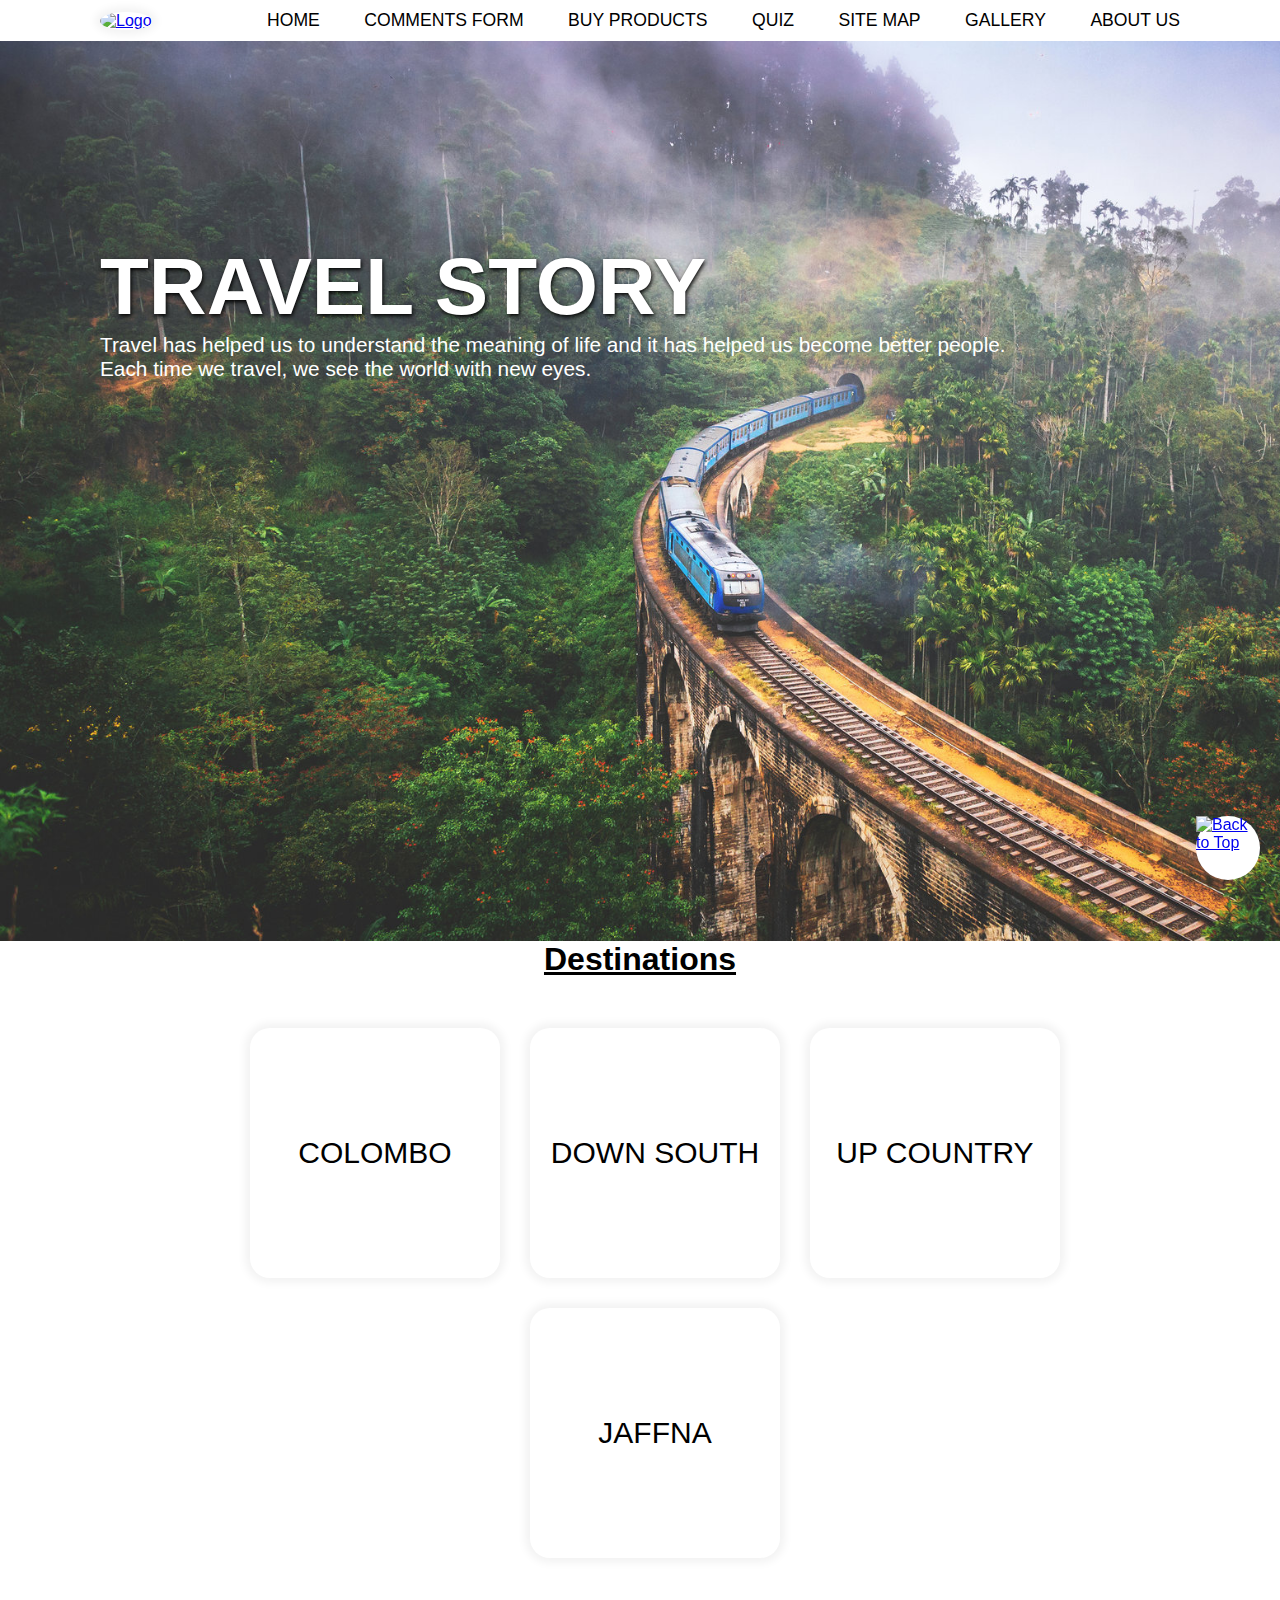
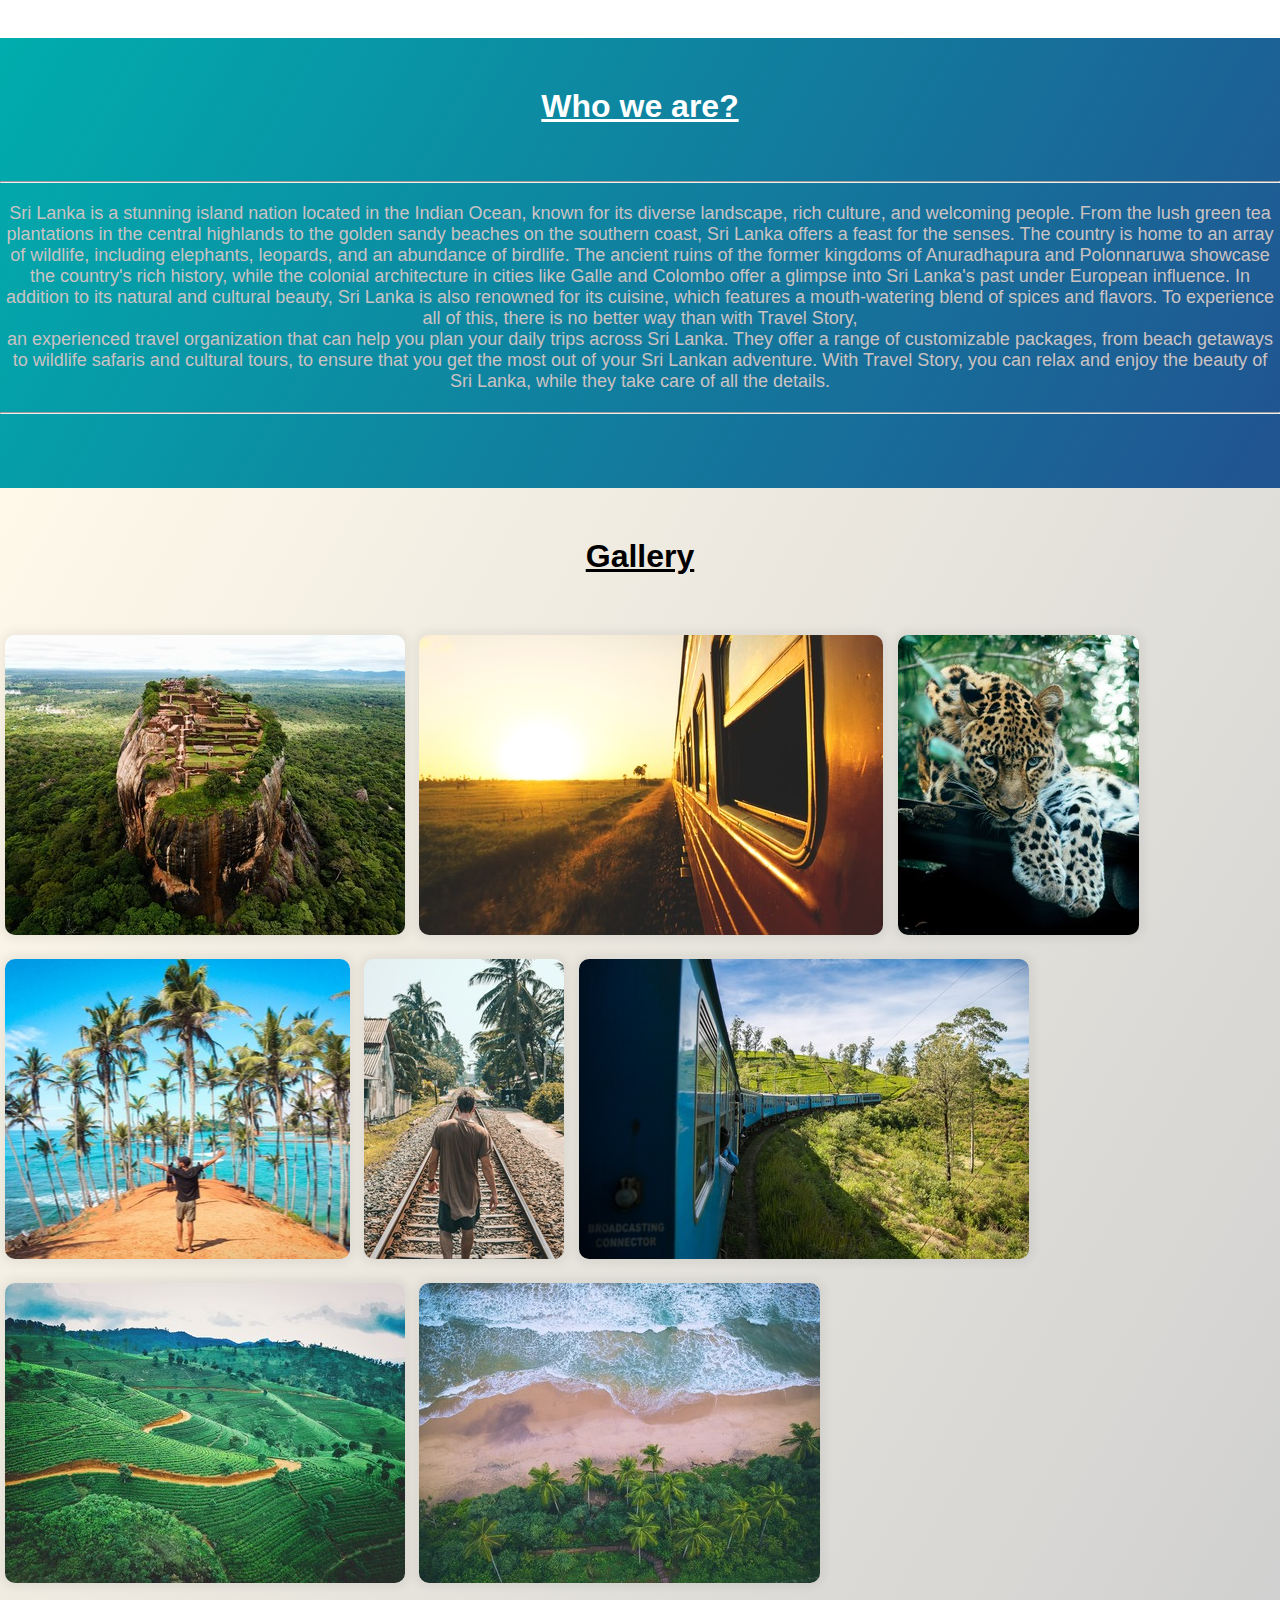
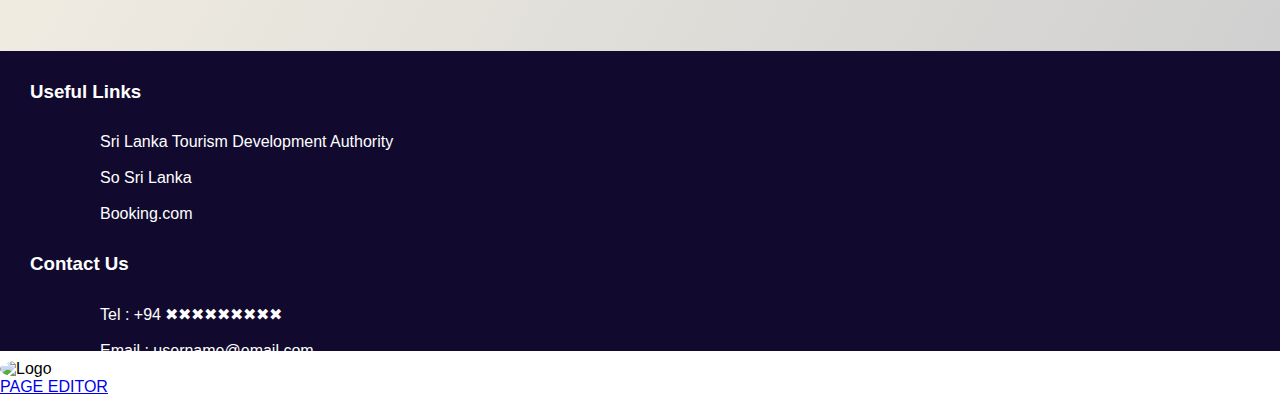
==== index.html @ 73f78dba "Rename mainpage.html to index.html" ====
<!DOCTYPE html>
<html lang="en">

<head>
    <meta http-equiv="refresh" url="3; url=https://www.google.lk/">
    <meta charset="UTS-8">
    <link rel="stylesheet" href="mainpagestyle.css">
    <title>Travel Story</title>
</head>

<body>


    <!--Back to top button-->
    <div id="backtotop">
        <a href="mainpage.html"><span id="backtotop_value"><img src="images/chevrons.png" alt="Back to Top"></span></a>
    </div>

    <!--Navigation bar-->
    <header>
        <span class="logo"><a href="mainpage.html"><img src="images/Travel Story.png" alt="Logo" width="40px" height="40px" style="border-radius: 50%;"></a></span>
        <nav class="navigation">
            <span class="primary-nav-bar">
                <a href="mainpage.html">HOME</a>
                <a href="commentsform.html">COMMENTS FORM</a>
                <a href="buyproducts.html">BUY PRODUCTS</a>
                <a href="quiz.html">QUIZ</a>
                <a href="sitemap.html">SITE MAP</a>
                <a href="gallery.html">GALLERY</a>
                <a href="aboutus.html">ABOUT US</a>
            </span>
        </nav>
    </header>
    <!--Navigation bar-->

    <div class="content">


        <div class="section_1">
            <div class="background-image">
                <div class="maintext">
                    <h1>TRAVEL STORY</h1>
                    <p class="center_para">Travel has helped us to understand the meaning of life and it has helped us
                        become better people.</p>
                    <p class="center_para">Each time we travel, we see the world with new eyes.</p>
                </div>
            </div>
        </div>

        <div class="section_2">
            <h2 class="destination">Destinations</h2>
            <div class="squreline">
                <span class="squre1">
                    <a href="colombo.html">
                        <div class="squre">COLOMBO</div>
                    </a>
                </span>
                <span class="squre2">
                    <a href="downsouth.html">
                        <div class="squre">DOWN SOUTH</div>
                    </a>
                </span>
                <span class="squre3">
                    <a href="#">
                        <div class="squre">UP COUNTRY</div>
                    </a>
                </span>
                <span class="squre4">
                    <a href="#">
                        <div class="squre">JAFFNA</div>
                    </a>
                </span>
            </div>
        </div>

        <div class="section_3">
            <h2 class="sometext">Who we are?</h2>
            <br><br>
            <hr>
            <p class="para_1">
                <span class="highlight">Sri Lanka</span> is a stunning island nation located in the Indian Ocean, known for its diverse landscape, rich culture, and welcoming people. 
                From the lush green tea plantations in the central highlands to the golden sandy beaches on the southern coast, Sri Lanka offers a feast for the senses. 
                The country is home to an array of wildlife, including elephants, leopards, and an abundance of birdlife. 
                The ancient ruins of the former kingdoms of Anuradhapura and Polonnaruwa showcase the country's rich history, while the colonial architecture in cities like Galle and Colombo offer a glimpse into Sri Lanka's past under European influence. 
                In addition to its natural and cultural beauty, Sri Lanka is also renowned for its cuisine, which features a mouth-watering blend of spices and flavors. 
                To experience all of this, there is no better way than with <span class="highlight">Travel Story</span>,<br> an experienced travel organization that can help you plan your daily trips across Sri Lanka. 
                They offer a range of customizable packages, from beach getaways to wildlife safaris and cultural tours, to ensure that you get the most out of your Sri Lankan adventure. 
                With Travel Story, you can relax and enjoy the beauty of Sri Lanka, while they take care of all the details.
            </p>
            <hr>
            <br><br><br>
        </div>

        <div class="section_4">
            <h2 class="gallery">Gallery</h2>
            <div class="image image1"></div>
            <div class="image image2"></div>
            <div class="image image3"></div>
            <div class="image image4"></div>
            <div class="image image5"></div>
            <div class="image image6"></div>
            <div class="image image7"></div>
            <div class="image image8"></div>
            <br><br><br><br>
        </div>

        <!--Bottom of the page-->
        <div class="footer">
            <div class="footer_main_section">
                <div class="footer_section_1">
                    <h3 class="footerlinkhead">Useful Links</h3>
                    <a class="link" href="https://www.sltda.gov.lk/en" target="_blank">Sri Lanka Tourism Development
                        Authority</a>
                    <br><br>
                    <a class="link" href="https://www.srilanka.travel" target="_blank">So Sri Lanka</a>
                    <br><br>
                    <a class="link" href="https://www.booking.com" target="_blank">Booking.com</a>
                </div>

                <div class="footer_section_2">
                    <h3 class="footerhead">Contact Us</h3>
                    <p class="link_des" style="display: inline;">Tel : </p><a class="link" href="tel:+94942223333">
                        +94 &#10006&#10006&#10006&#10006&#10006&#10006&#10006&#10006&#10006</a></li><br><br>
                    <p class="link_des" style="display: inline;">Email : </p><a class="link" href="mailto: username@email.com">
                        username@email.com
                    </a>
                </div>
            </div>
            <div class="logo_picture">
                <img src="images/Travel Story.png" alt="Logo" width="256px" height="256px" style="border-radius: 50%;">
            </div>
            <div class="pageEditor">
                <div class="pageEditor-btn">
                    <a href="page_editor_st2.html">PAGE EDITOR</a>
                </div>
            </div>
        </div>

    </div>

</body>

</html>
---- mainpagestyle.css ----
* {
    margin: 0;
    padding: 0;
    box-sizing: border-box;
    font-family: 'Poppins', sans-serif;
}

body {
    color: black;
}

#backtotop {
    background-color: white;
    color: black;
    position: fixed;
    bottom: 20px;
    right: 20px;
    width: 64px;
    height: 64px;
    border-radius: 50%;
    z-index: 99;
}

header {
    background-color: #ffffff;
    color: black;
    text-decoration: none;
    top: 0;
    left: 0;
    width: 100%;
    padding: 10px 100px;
    display: flex;
    justify-content: space-between;
    align-items: center;
    z-index: 99;
}

header .logo img {
    box-shadow: 0 0 8px 5px rgb(0, 0, 0, 0.05);
    border-radius: 50%;
    border: #000000;
}

.navigation a {
    color: black;
    position: relative;
    font-size: 1.1em;
    text-decoration: none;
    font-weight: 500;
    margin-left: 40px;
}

.navigation a::after {
    content: '';
    position: absolute;
    left: 0;
    bottom: -6px;
    width: 100%;
    height: 3px;
    background-color: black;
    border-radius: 5px;
    transform-origin: right;
    transform: scaleX(0);
    transition: transform .5s;
}

.navigation a:hover::after {
    transform-origin: left;
    transform: scaleX(1);
}

.nav-2 {
    background-color: #cbc2c2;
    opacity: 0.3;
    position: sticky;
    top: 0;
}

/* inter section navigation bottons */
.nav-2 .inter-section-navbar {
    padding: 10px 200px;
    
    display: flex;
    flex-wrap: wrap;
    justify-content: space-between;
    align-items: center;

}

.inter-section-navbar .button {
    opacity: 1.0;
    width: 100px;
    text-align: center;
    padding: 5px;
    border: 2px solid #000000;
    border-radius: 15px;
    position: relative;
    overflow: hidden;
    display: flex;
    align-items: center;
    flex-direction: column;
    justify-content: center;
    transition: transform 0.5s;
    box-shadow: 0 0 8px 5px rgba(0, 0, 0, 0.05);
    z-index: 99;
}

.inter-section-navbar .button a {
    text-decoration: none;
    color: #000000;
    z-index: 99;
}

.inter-section-navbar .button a .nav_txt {
    font-size: 30px;
    line-height: 80px;
    position: relative;
    z-index: 10;
    transition: color 0.5s;
  }

.inter-section-navbar .button::after {
    content: '';
    width: 100%;
    height: 100%;
    top: -30px;
    left: 0;
    background: linear-gradient(-60deg, #215391, #00adad);
    position: absolute;
    transition: 0.3s;
    z-index: -1;
}

.inter-section-navbar .button:hover::after {
    top: 0;
}

.inter-section-navbar .button a:hover {
    color: #ffffff;
}

.inter-section-navbar .button a:hover {
}




.section_1 {
    height: 850px;
    
    /*background: linear-gradient(-60deg, #215391, #00adad);*/
}

.section_1 .background-image {
    background-image: url(images/nine-archs-brige\ \(1\).jpg);
    background-size: cover;
    background-repeat: no-repeat;
    height: 100vh;
}

.section_1 .maintext {
    padding: 200px 0 0 100px;
    z-index: 99;
}

h1 {
    color: white;
    font-size: 5em;
    text-shadow: 1px 2px 4px black;
}

.center_para {
    font-size: 1.3em;
    color: #ffffff;
}

.section_2 {

}

/* Default styles */
.destination {
    margin-top: 50px;
    text-align: center;
    text-decoration: underline;
    font-size: 2.0em;
  }
  
  .squreline {
    padding: 50px 10%;
    display: flex;
    flex-wrap: wrap;
    justify-content: center;
    align-items: center;
  }
  
  .squreline a {
    width: 250px;
    height: 250px;
    text-align: center;
    text-decoration: none;
    color: black;
    box-shadow: 0 0 8px 5px rgba(0, 0, 0, 0.05);
    margin: 0 0 30px 30px;
    border-radius: 20px;
    position: relative;
    overflow: hidden;
    display: flex;
    align-items: center;
    flex-direction: column;
    justify-content: center;
    transition: transform 0.5s;
  }
  
  .squreline a .squre {
    font-size: 30px;
    line-height: 80px;
    position: relative;
    z-index: 10;
    transition: color 0.5s;
  }
  
  /* Media query for smaller screens*/
  @media screen and (max-width: 0px) {
    .squreline {
      padding: 50px 5%;
    }
  
    .squreline a {
      width: 200px;
      height: 200px;
      margin: 0 10px;
      font-size: 20px;
      line-height: 60px;
    }
  }

.squreline a::after {
    content: '';
    width: 100%;
    height: 100%;
    top: -260px;
    left: 0;
    position: absolute;
    transition: 0.5s;
    background: linear-gradient(-60deg, #215391, #00adad);
}

/*.squreline .squre1 a::after {
    background: linear-gradient(-60deg, #bc3f11, #dac237);
}

.squreline .squre2 a::after {
    background: linear-gradient(-60deg, #6f2191, #ad009c);
}

.squreline .squre3 a::after {
    background: linear-gradient(-60deg, #185e13, #4aec29);
}

.squreline .squre4 a::after {
    background: linear-gradient(-60deg, #7f2246, #ff88b6);
}*/

.squreline a:hover::after {
    top: 0;
}

.squreline a:hover .squre {
    color: white;
}

.squreline a:hover {
    transform: translateY(-10px);
}

.section_3 {
    background: linear-gradient(-60deg, #215391, #00adad);
}

.sometext {
    padding-top: 50px;
    color: white;
    text-align: center;
    text-decoration: underline;
    font-size: 2.0em;
}

hr {
    margin-top: 20px;
    margin-bottom: 20px;
}

.para_1 {
    text-align: center;
    color: #cbc2c2;
    font-size: 18px;
}

.section_4 {
    background: linear-gradient(-60deg, #d0d0d0, #fff9ea)
}

.gallery {
    padding: 50px;
    text-align: center;
    text-decoration: underline;
    font-size: 2.0em;
}

.image {
    background-repeat: no-repeat;
    display: inline-block;
    border-radius: 10px;
    padding: 15px 25px;
    box-sizing: border-box;
    margin: 10px 5px;
    background-position: center;
    box-shadow: 0 0 8px 5px rgb(0, 0, 0, 0.05);
    transition: transform 0.5s;
}

.image:hover {
    transform: translateY(-10px);
}

.image1 {
    width: 400px;
    height: 300px;
    background-image: url(images/dylan-shaw-smUAKwMT8XA-unsplash\ \(1\).jpg);
}


.image2 {
    width: 464px;
    height: 300px;
    background-image: url(images/nilantha-sanjeewa-wyUWxYTW0PQ-unsplash\ \(1\).jpg);
}

.image3 {
    width: 241px;
    height: 300px;
    background-image: url(images/tobias-tullius-IiE50WMRa7I-unsplash\ \(1\).jpg);
}

.image4 {
    width: 345px;
    height: 300px;
    background-image: url(images/farhath-firows-vo0mwCg5FJc-unsplash\ \(1\).jpg);
}

.image5 {
    width: 200px;
    height: 300px;
    background-image: url(images/oliver-sjostrom-oixyQdGBkwQ-unsplash\ \(1\).jpg);
}

.image6 {
    width: 450px;
    height: 300px;
    background-image: url(images/egle-sidaraviciute-TsyNiYziKiQ-unsplash\ \(1\).jpg);
}

.image7 {
    width: 400px;
    height: 300px;
    background-image: url(images/jaromir-kavan-i9eaAR4dWi8-unsplash\ \(1\).jpg);
}

.image8 {
    width: 401px;
    height: 300px;
    background-image: url(images/road-trip-with-raj-0uI8LANIe0A-unsplash\ \(1\).jpg);
}

.footer {
    background-color: #110a2e;
    height: 300px;
}

.footerhead {
    padding: 30px;
    color: white;
    width: 160px;
}

.footerlinkhead {
    padding: 30px;
    color: white;
    width: 180px;
}

.footer .footer_section_1 .link {
    margin-left: 100px;
    color: white;
    text-decoration: none;
}

.footer .footer_section_1 .link a {
    color: white;
    text-decoration: none;
}

.footer .footer_section_2 .link_des {
    margin-left: 100px;
    color: white;
    text-decoration: none;
}

.footer .footer_section_2 .link {
    color: white;
    text-decoration: none;
}

/*.footer .footer_section_2 .link a {
    color: white;
    text-decoration: none;
}
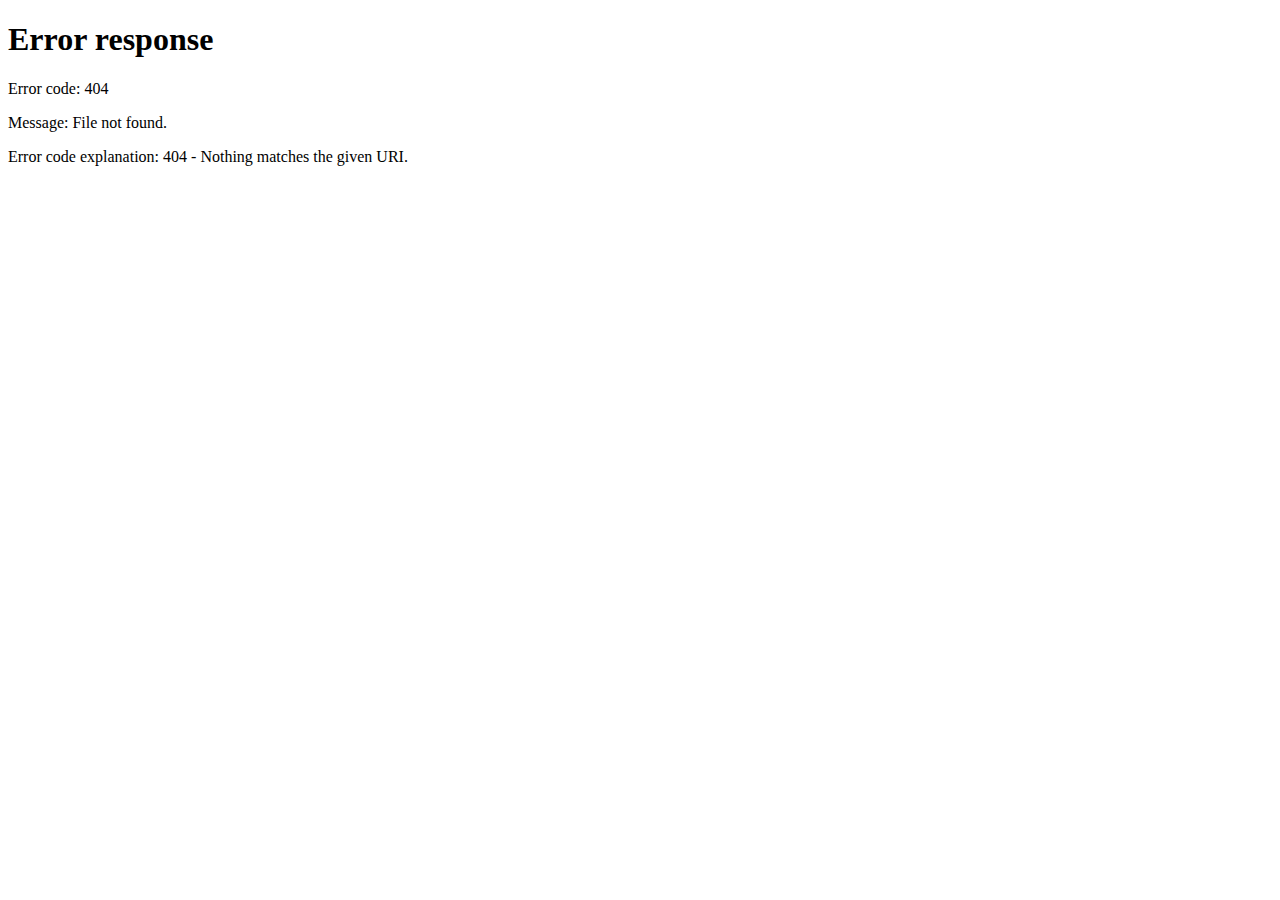
==== commit a77e1edb: "Create index.html" ====
--- a/index.html
+++ b/index.html
@@ -1,143 +1,20 @@
 <!DOCTYPE html>
 <html lang="en">
-
 <head>
-    <meta http-equiv="refresh" url="3; url=https://www.google.lk/">
-    <meta charset="UTS-8">
-    <link rel="stylesheet" href="mainpagestyle.css">
-    <title>Travel Story</title>
+    <meta charset="UTF-8">
+    <meta name="viewport" content="width=device-width, initial-scale=1.0">
+    <title>Your Website</title>
 </head>
-
 <body>
 
+<!-- Your existing content in index.html -->
 
-    <!--Back to top button-->
-    <div id="backtotop">
-        <a href="mainpage.html"><span id="backtotop_value"><img src="images/chevrons.png" alt="Back to Top"></span></a>
-    </div>
-
-    <!--Navigation bar-->
-    <header>
-        <span class="logo"><a href="mainpage.html"><img src="images/Travel Story.png" alt="Logo" width="40px" height="40px" style="border-radius: 50%;"></a></span>
-        <nav class="navigation">
-            <span class="primary-nav-bar">
-                <a href="mainpage.html">HOME</a>
-                <a href="commentsform.html">COMMENTS FORM</a>
-                <a href="buyproducts.html">BUY PRODUCTS</a>
-                <a href="quiz.html">QUIZ</a>
-                <a href="sitemap.html">SITE MAP</a>
-                <a href="gallery.html">GALLERY</a>
-                <a href="aboutus.html">ABOUT US</a>
-            </span>
-        </nav>
-    </header>
-    <!--Navigation bar-->
-
-    <div class="content">
-
-
-        <div class="section_1">
-            <div class="background-image">
-                <div class="maintext">
-                    <h1>TRAVEL STORY</h1>
-                    <p class="center_para">Travel has helped us to understand the meaning of life and it has helped us
-                        become better people.</p>
-                    <p class="center_para">Each time we travel, we see the world with new eyes.</p>
-                </div>
-            </div>
-        </div>
-
-        <div class="section_2">
-            <h2 class="destination">Destinations</h2>
-            <div class="squreline">
-                <span class="squre1">
-                    <a href="colombo.html">
-                        <div class="squre">COLOMBO</div>
-                    </a>
-                </span>
-                <span class="squre2">
-                    <a href="downsouth.html">
-                        <div class="squre">DOWN SOUTH</div>
-                    </a>
-                </span>
-                <span class="squre3">
-                    <a href="#">
-                        <div class="squre">UP COUNTRY</div>
-                    </a>
-                </span>
-                <span class="squre4">
-                    <a href="#">
-                        <div class="squre">JAFFNA</div>
-                    </a>
-                </span>
-            </div>
-        </div>
-
-        <div class="section_3">
-            <h2 class="sometext">Who we are?</h2>
-            <br><br>
-            <hr>
-            <p class="para_1">
-                <span class="highlight">Sri Lanka</span> is a stunning island nation located in the Indian Ocean, known for its diverse landscape, rich culture, and welcoming people. 
-                From the lush green tea plantations in the central highlands to the golden sandy beaches on the southern coast, Sri Lanka offers a feast for the senses. 
-                The country is home to an array of wildlife, including elephants, leopards, and an abundance of birdlife. 
-                The ancient ruins of the former kingdoms of Anuradhapura and Polonnaruwa showcase the country's rich history, while the colonial architecture in cities like Galle and Colombo offer a glimpse into Sri Lanka's past under European influence. 
-                In addition to its natural and cultural beauty, Sri Lanka is also renowned for its cuisine, which features a mouth-watering blend of spices and flavors. 
-                To experience all of this, there is no better way than with <span class="highlight">Travel Story</span>,<br> an experienced travel organization that can help you plan your daily trips across Sri Lanka. 
-                They offer a range of customizable packages, from beach getaways to wildlife safaris and cultural tours, to ensure that you get the most out of your Sri Lankan adventure. 
-                With Travel Story, you can relax and enjoy the beauty of Sri Lanka, while they take care of all the details.
-            </p>
-            <hr>
-            <br><br><br>
-        </div>
-
-        <div class="section_4">
-            <h2 class="gallery">Gallery</h2>
-            <div class="image image1"></div>
-            <div class="image image2"></div>
-            <div class="image image3"></div>
-            <div class="image image4"></div>
-            <div class="image image5"></div>
-            <div class="image image6"></div>
-            <div class="image image7"></div>
-            <div class="image image8"></div>
-            <br><br><br><br>
-        </div>
-
-        <!--Bottom of the page-->
-        <div class="footer">
-            <div class="footer_main_section">
-                <div class="footer_section_1">
-                    <h3 class="footerlinkhead">Useful Links</h3>
-                    <a class="link" href="https://www.sltda.gov.lk/en" target="_blank">Sri Lanka Tourism Development
-                        Authority</a>
-                    <br><br>
-                    <a class="link" href="https://www.srilanka.travel" target="_blank">So Sri Lanka</a>
-                    <br><br>
-                    <a class="link" href="https://www.booking.com" target="_blank">Booking.com</a>
-                </div>
-
-                <div class="footer_section_2">
-                    <h3 class="footerhead">Contact Us</h3>
-                    <p class="link_des" style="display: inline;">Tel : </p><a class="link" href="tel:+94942223333">
-                        +94 &#10006&#10006&#10006&#10006&#10006&#10006&#10006&#10006&#10006</a></li><br><br>
-                    <p class="link_des" style="display: inline;">Email : </p><a class="link" href="mailto: username@email.com">
-                        username@email.com
-                    </a>
-                </div>
-            </div>
-            <div class="logo_picture">
-                <img src="images/Travel Story.png" alt="Logo" width="256px" height="256px" style="border-radius: 50%;">
-            </div>
-            <div class="pageEditor">
-                <div class="pageEditor-btn">
-                    <a href="page_editor_st2.html">PAGE EDITOR</a>
-                </div>
-            </div>
-        </div>
-
-    </div>
+<script>
+    // Use JavaScript to redirect to main.html after the page has loaded
+    window.addEventListener('load', function() {
+        window.location.href = 'main.html';
+    });
+</script>
 
 </body>
-
 </html>
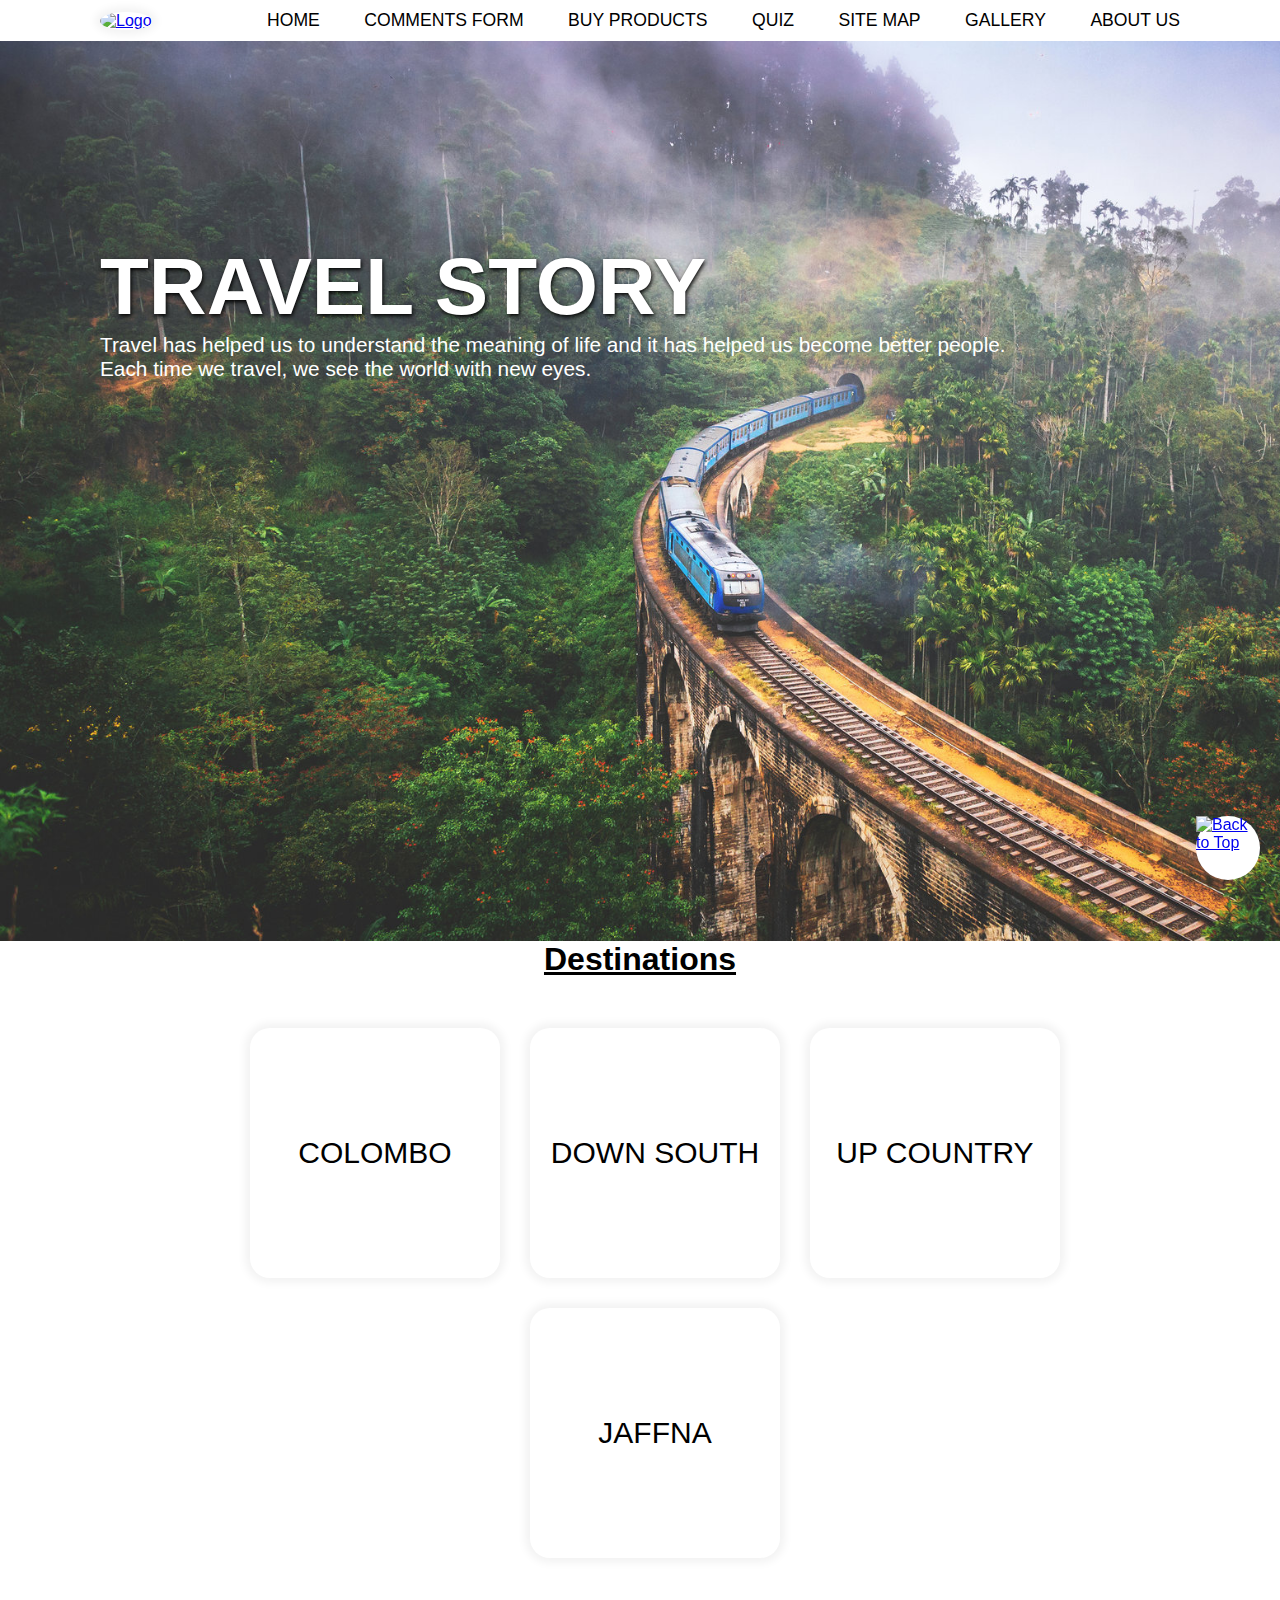
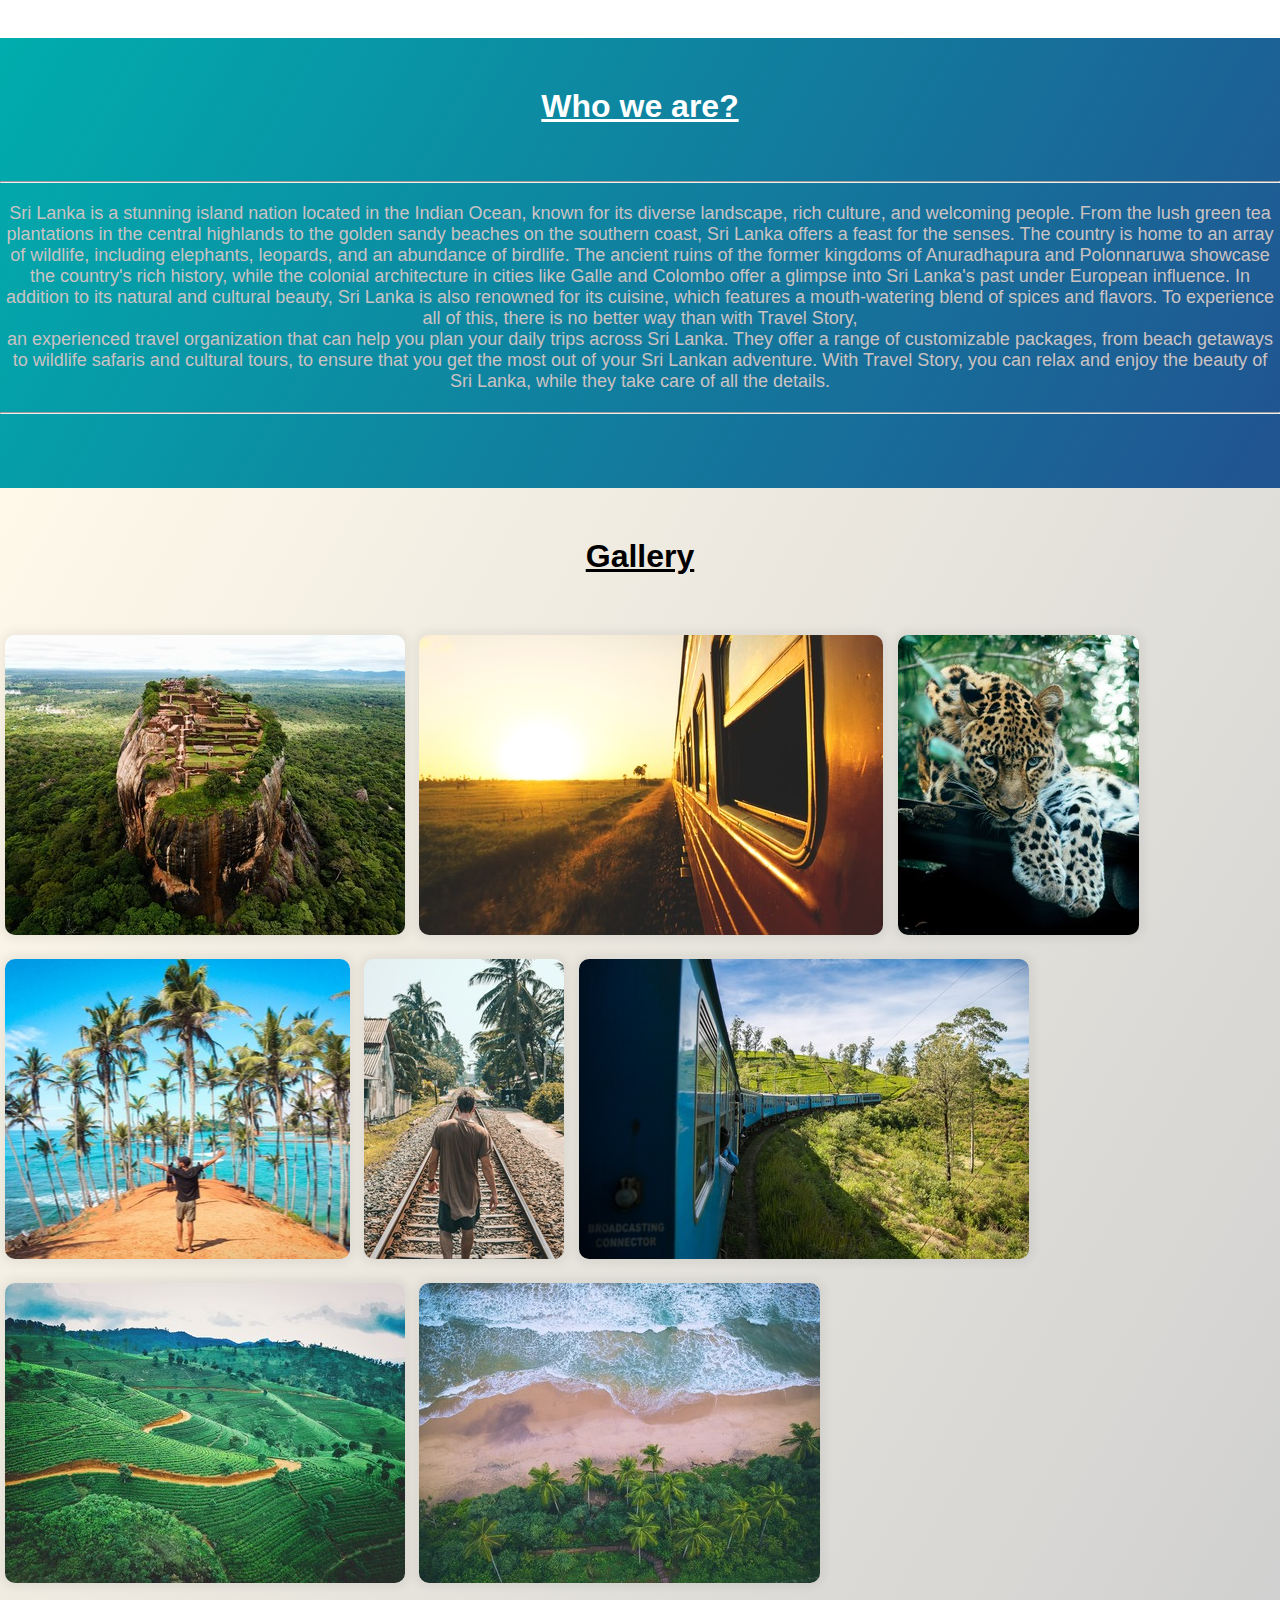
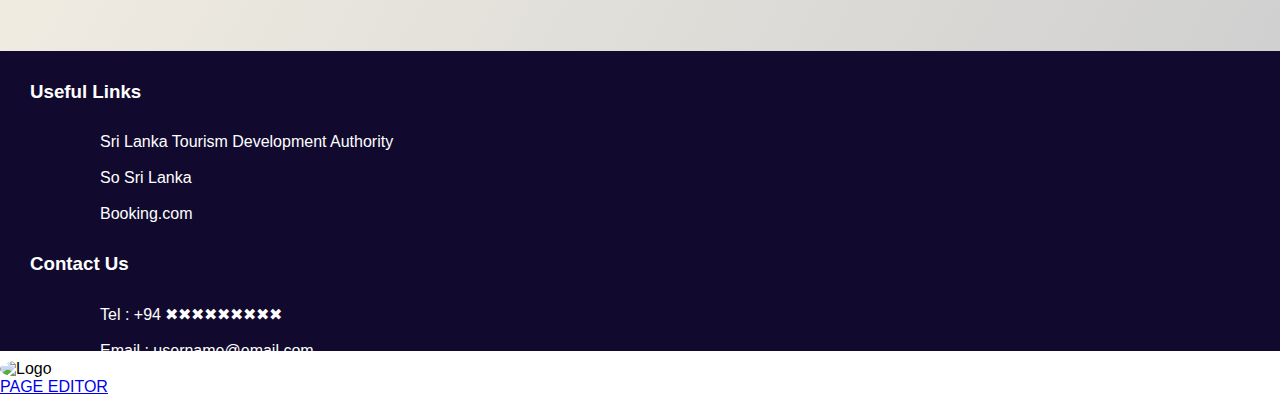
==== commit 36bd9c82: "Update index.html" ====
--- a/index.html
+++ b/index.html
@@ -12,7 +12,7 @@
 <script>
     // Use JavaScript to redirect to main.html after the page has loaded
     window.addEventListener('load', function() {
-        window.location.href = 'main.html';
+        window.location.href = 'mainpage.html';
     });
 </script>
 
